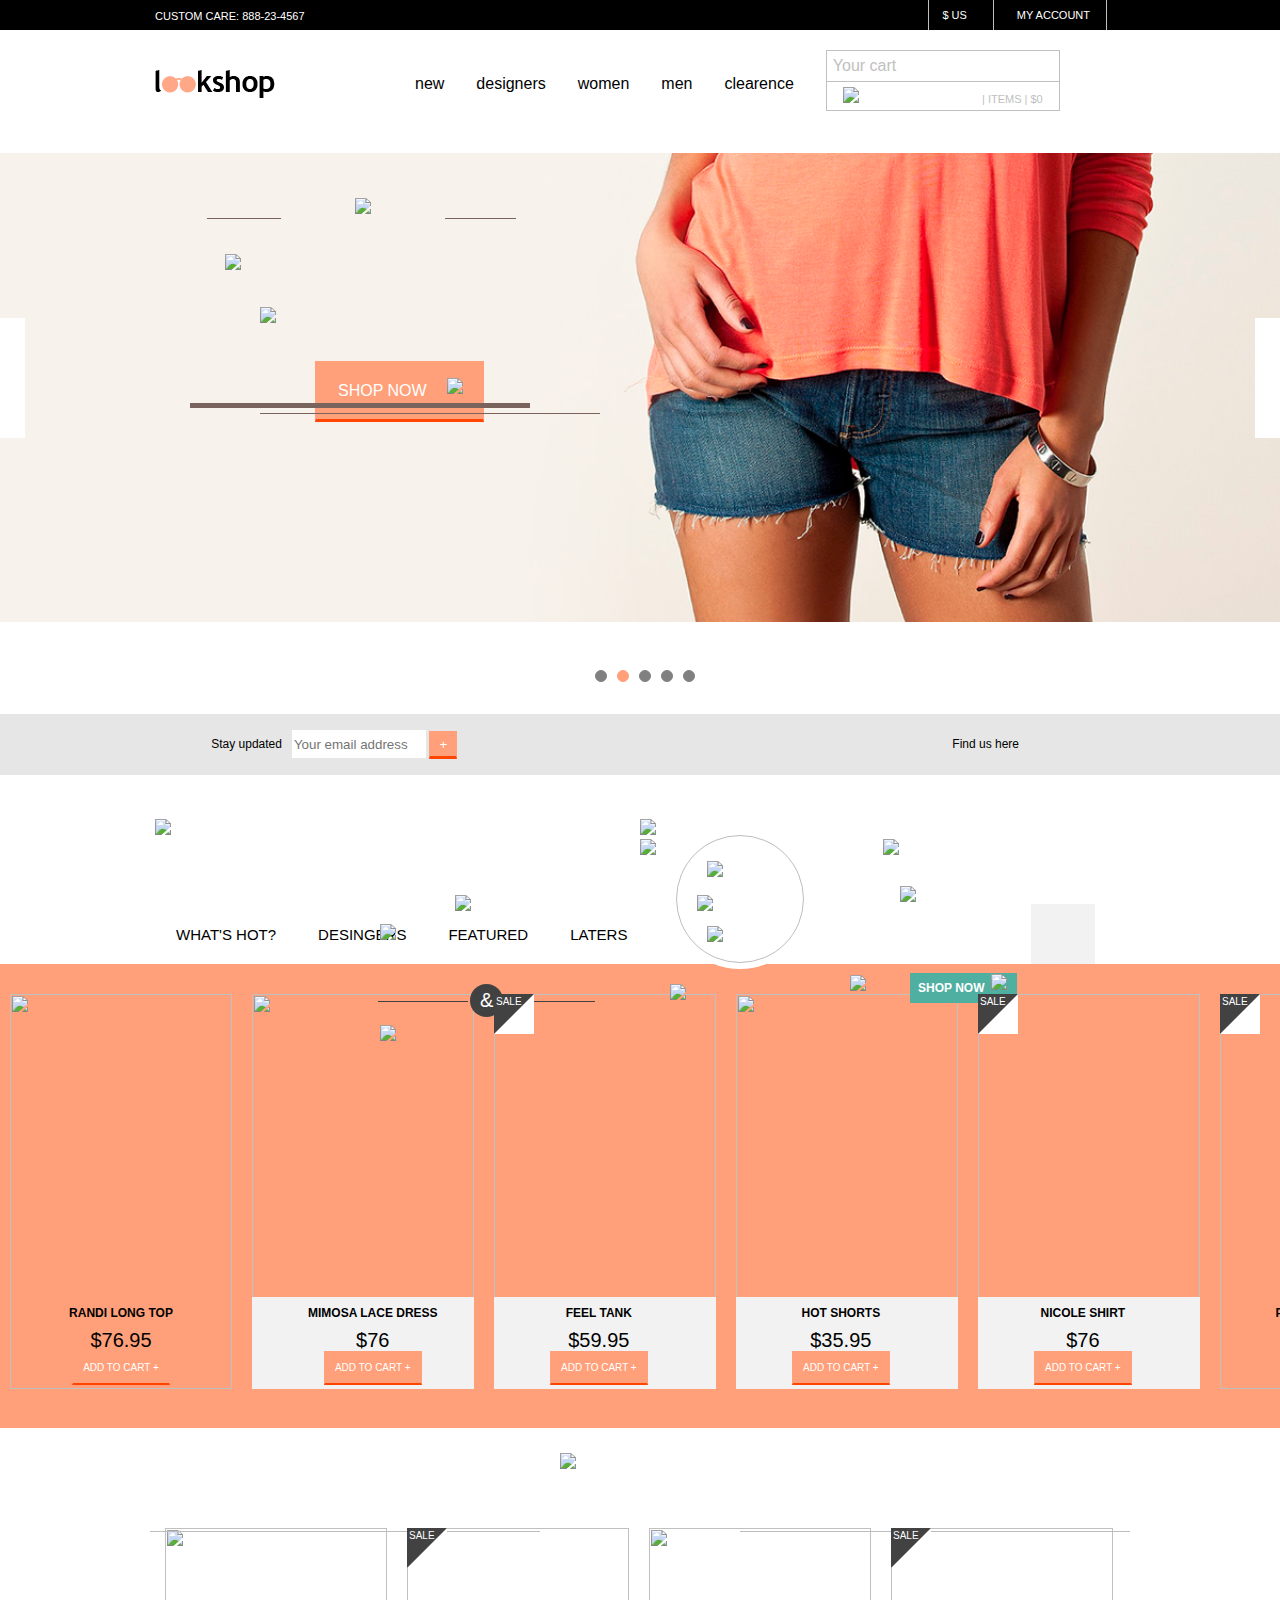
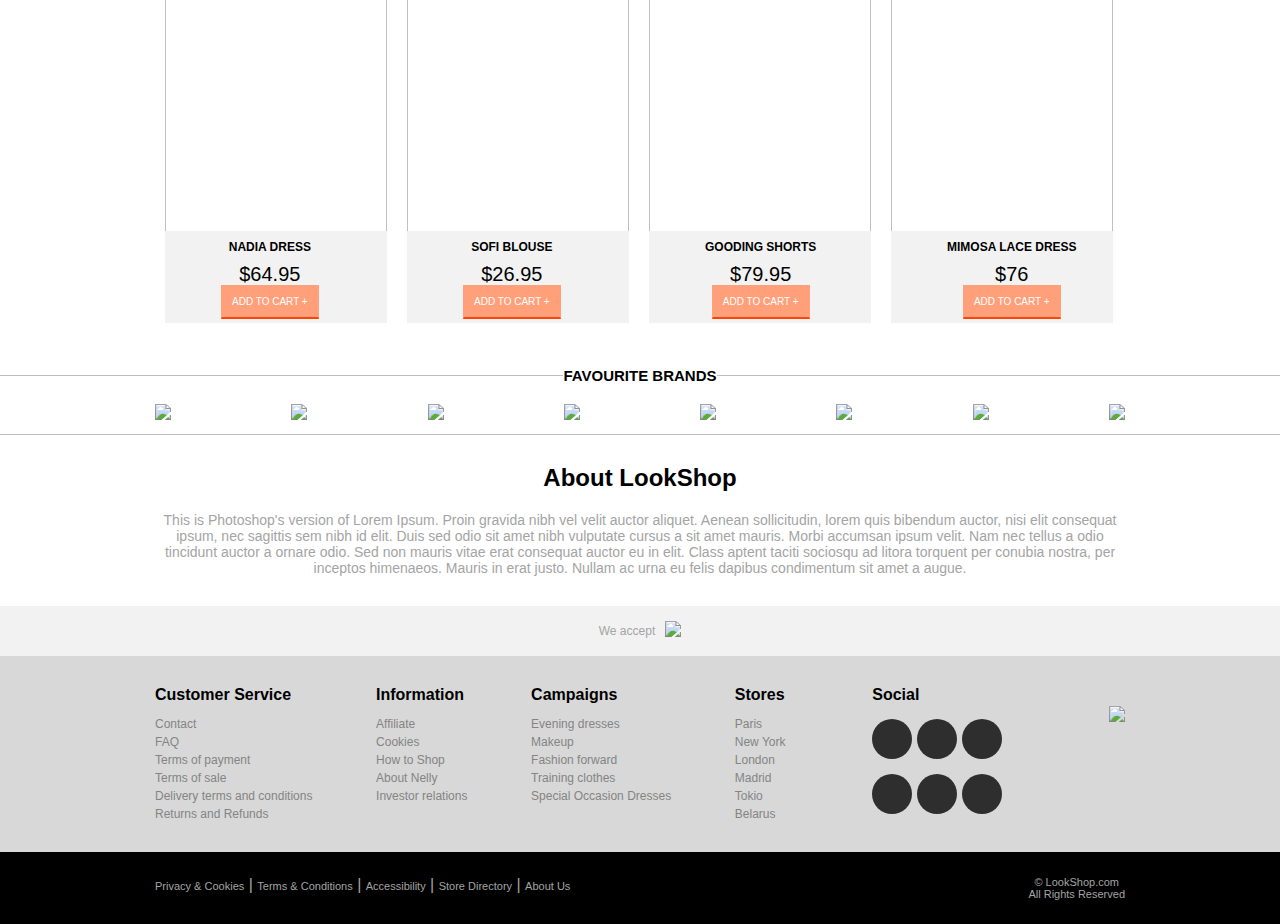
==== LookShop.html @ 980b4416 "my homework" ====
<!DOCTYPE html>
<html lang="en">

<head>
  <meta charset="UTF-8">
  <link rel="stylesheet" type="text/css" href="style/style.css">
  <meta name="viewport" content="width=device-width, initial-scale=1.0">
  <link rel="stylesheet" href="https://use.fontawesome.com/releases/v5.8.1/css/all.css"
    integrity="sha384-50oBUHEmvpQ+1lW4y57PTFmhCaXp0ML5d60M1M7uH2+nqUivzIebhndOJK28anvf" crossorigin="anonymous">
  <title>LookShop</title>
</head>

<body>
  <header>
    <div class="header">
      <div class="container">
        <div class="header-1">
          <div class="contact">
            <p>CUSTOM CARE: 888-23-4567</p>
          </div>
          <div class="menu">
            <a href="#">$ US<i class="fas fa-caret-down"></i></a>
            <a href="#"><i class="fas fa-user-alt"></i>MY ACCOUNT</a>
            <a href="#"><i class="fas fa-search"></i></a>
          </div>
        </div>
      </div>
    </div>

    <div class="container">
      <div class="container_nav">
        <div class="logo"></div>
        <div class="nav">
          <a href="#">new</a><i class="fas fa-caret-down"></i>
        </div>
        <div class="nav">
          <a href="#">designers</a><i class="fas fa-caret-down"></i>
        </div>
        <div class="nav">
          <a href="#">women</a><i class="fas fa-caret-down"></i>
        </div>
        <div class="nav">
          <a href="#">men</a><i class="fas fa-caret-down"></i>
        </div>
        <div class="nav">
          <a href="#">clearence</a><i class="fas fa-caret-down"></i>
        </div>
        <div class="table">
          <table border="1" class="cart">
            <tr>
              <td>
                <div class="cart-1">
                  <a href="#">Your cart</a><i class="fas fa-caret-down tr"></i>
                </div>
              </td>
            </tr>
            <tr>
              <td class="q1"><a href="#"><img class="q2" src="../Shablon LookShop/icon/Vector Smart Object.png"></img> |
                  ITEMS
                  | $0</td></a>
            </tr>
          </table>
        </div>
      </div>
    </div>
  </header>

  <section class="crazy">
    <div class="crazy-1">
      <div class="container">
        <div class="line-1">
          <div class="line"></div>
          <p><img src="../Shablon LookShop/images/Crazy.png"></p>
          <h2><img src="../Shablon LookShop/images/crazy summer.png"></h2>
          <h3><img src="../Shablon LookShop/images/woman collection.png"></h3>
        </div>
        <div class="content">
          <div class="e"><i class="fas fa-angle-right"></i><a href="#"></a></div>
          <div class="e-1"><i class="fas fa-angle-left"></i><a href="#"></a></div>
          <div class="shop-1">
            <a href="#" class="shop">SHOP NOW<img class="w"
                src="../Shablon LookShop/icon/pixel_iconz_r4_c19 copy 8.png"></a>
          </div>
        </div>
      </div>
  </section>
  <div class="container">
    <div class="list">
      <a class="list-1" href="#"></a>
      <a class="list-1 act" href="#"></a>
      <a class="list-1" href="#"></a>
      <a class="list-1" href="#"></a>
      <a class="list-1" href="#"></a>
    </div>
  </div>
  <div class="color">
    <div class="container">
      <div class="updated">
        <p>Stay updated</p>
        <div class="email">
          <input class="email-2" type="email" name="email" placeholder="Your email address">
          <input class="email_1" type="submit" name="submit" value="+">
        </div>
        <p>Find us here</p>
        <a href="#"><i class="fab fa-facebook-f"></i></a>
        <a href="#"><i class="fab fa-twitter"></i></a>
        <a href="#"><i class="fab fa-pinterest"></i></a>
      </div>
    </div>
  </div>

  <div class="container">
    <section class="party">
      <div class="party-1">
        <img src="../Shablon LookShop/images/Layer 6.png">
        <h2><img src="../Shablon LookShop/icon/best.png"></h2>
        <h3><img src="../Shablon LookShop/icon/looks.png"></h3>
        <h1>&</h1>
        <p><img src="../Shablon LookShop/icon/outfits.png"></p>
        <div class="img">
          <h1></h1>
          <h4></h4>
          <p><img src="../Shablon LookShop/icon/Summer.png"></p>
          <h2><img src="../Shablon LookShop/icon/party.png"></h2>
          <h3><img src="../Shablon LookShop/icon/collection.png"></h3>
          <img src="../Shablon LookShop/images/Layer 3.png">
          <div class="img-1">
            <img src="../Shablon LookShop/images/Layer 5.png">
            <h1><img src="../Shablon LookShop/icon/best sellers.png"></h1>
            <h2><img src="../Shablon LookShop/icon/pixel_iconz_r4_c19 copy 8.png"></h2>
            <img src="../Shablon LookShop/images/Layer 7.png">
            <h3><img src="../Shablon LookShop/icon/fall leather.png"></h3>
            <h4><a href="#">SHOP NOW<img class="y" src="../Shablon LookShop/icon/pixel_iconz_r4_c19 copy 8.png"></a>
            </h4>
          </div>
        </div>
      </div>
    </section>
  </div>
  <section class="shops">
    <div class="container">
      <div class="navi">
        <a href="#">WHAT'S HOT?</a>
        <a href="#">DESINGERS</a>
        <a href="#">FEATURED</a>
        <a href="#">LATERS</a>
        <div class="navi-1">
          <a class="z" href="#"><i class="fas fa-angle-left"></i></a>
          <a class="z-1" href="#"><i class="fas fa-angle-right"></i></a>
        </div>
      </div>
  </section>

  <section class="moda">
    <div class="layer">
      <div class="box-shop">
        <h5><i class="fas fa-shopping-cart"></i></h5>
        <a href="#">SHOP IT</a>
      </div>
      <img src="../Shablon LookShop/images/Layer 8.png" width="222px" height="395">
      <div class="lookshop">
        <h4>RANDI LONG TOP</h4>
        <p>$76.95</p>
        <a href="#" class="add">ADD TO CART +</a>
      </div>
    </div>
    <div class="layer">
      <div class="box-shop">
        <h5><i class="fas fa-shopping-cart"></i></h5>
        <a href="#">SHOP IT</a>
      </div>
      <div class="box">
        <div class="lookshop-1">
          <h4>MIMOSA LACE DRESS</h4>
          <p>$76</p>
          <a href="#" class="add">ADD TO CART +</a>
        </div>
      </div>
      <img src="../Shablon LookShop/images/Layer 35.png" width="222px" height="395">
    </div>
    <div class="layer">
      <div class="box-shop">
        <h5><i class="fas fa-shopping-cart"></i></h5>
        <a href="#">SHOP IT</a>
      </div>
      <div class="box-1">
        <p>SALE</p>
      </div>
      <div class="box">
        <div class="lookshop-1">
          <h4>FEEL TANK</h4>
          <p>$59.95</p>
          <a href="#" class="add">ADD TO CART +</a>
        </div>
      </div>
      <img src="../Shablon LookShop/images/Layer 9.png" width="222px" height="395">
    </div>
    <div class="layer">
      <div class="box-shop">
        <h5><i class="fas fa-shopping-cart"></i></h5>
        <a href="#">SHOP IT</a>
      </div>
      <div class="box">
        <div class="lookshop-1">
          <h4>HOT SHORTS</h4>
          <p>$35.95</p>
          <a href="#" class="add">ADD TO CART +</a>
        </div>
      </div>
      <img src="../Shablon LookShop/images/Layer 10.png" width="222px" height="395">
    </div>
    <div class="layer">
      <div class="box-shop">
        <h5><i class="fas fa-shopping-cart"></i></h5>
        <a href="#">SHOP IT</a>
      </div>
      <div class="box-1">
        <p>SALE</p>
      </div>
      <div class="box">
        <div class="lookshop-1">
          <h4>NICOLE SHIRT</h4>
          <p>$76</p>
          <a href="#" class="add">ADD TO CART +</a>
        </div>
      </div>
      <img src="../Shablon LookShop/images/Layer 36.png" width="222px" height="395">
    </div>
    <div class="layer">
      <div class="box-shop">
        <h5><i class="fas fa-shopping-cart"></i></h5>
        <a href="#">SHOP IT</a>
      </div>
      <div class="box-1">
        <p>SALE</p>
      </div>
      <img src="../Shablon LookShop/images/Layer 11.png" width="222px" height="395">
      <div class="lookshop">
        <h4>PETROL SWEATER</h4>
        <p>$21.50</p>
        <a href="#" class="add">ADD TO CART +</a>
      </div>
    </div>
  </section>

  <div class="container">
    <div class="off">
      <p><img src="../Shablon LookShop/icon/off.png"></p>
    </div>
  </div>

  <div class="container">
    <div class="layer-1">
      <div class="layer">
        <div class="box-shop">
          <h5><i class="fas fa-shopping-cart"></i></h5>
          <a href="#">SHOP IT</a>
        </div>
        <div class="box">
          <div class="lookshop-1">
            <h4>NADIA DRESS</h4>
            <p>$64.95</p>
            <a href="#" class="add">ADD TO CART +</a>
          </div>
        </div>
        <img src="../Shablon LookShop/images/Layer 17.png" width="222px" height="395">
      </div>
      <div class="layer">
        <div class="box-shop">
          <h5><i class="fas fa-shopping-cart"></i></h5>
          <a href="#">SHOP IT</a>
        </div>
        <div class="box-1">
          <p>SALE</p>
        </div>
        <div class="box">
          <div class="lookshop-1">
            <h4>SOFI BLOUSE</h4>
            <p>$26.95</p>
            <a href="#" class="add">ADD TO CART +</a>
          </div>
        </div>
        <img src="../Shablon LookShop/images/Layer 18.png" width="222px" height="395">
      </div>
      <div class="layer">
        <div class="box-shop">
          <h5><i class="fas fa-shopping-cart"></i></h5>
          <a href="#">SHOP IT</a>
        </div>
        <div class="box">
          <div class="lookshop-1">
            <h4>GOODING SHORTS</h4>
            <p>$79.95</p>
            <a href="#" class="add">ADD TO CART +</a>
          </div>
        </div>
        <img src="../Shablon LookShop/images/Layer 19.png" width="222px" height="395">
      </div>
      <div class="layer">
        <div class="box-shop">
          <h5><i class="fas fa-shopping-cart"></i></h5>
          <a href="#">SHOP IT</a>
        </div>
        <div class="box-1">
          <p>SALE</p>
        </div>
        <div class="box">
          <div class="lookshop-1">
            <h4>MIMOSA LACE DRESS</h4>
            <p>$76</p>
            <a href="#" class="add">ADD TO CART +</a>
          </div>
        </div>
        <img src="../Shablon LookShop/images/Layer 20.png" width="222px" height="395">
      </div>
    </div>
  </div>

  <section class="res">
    <div class="cc">
      <h1>FAVOURITE BRANDS</h1>
    </div>
  </section>

  <div class="container">
    <div class="mark">
      <a href="#">
        <img src="../Shablon LookShop/images/Layer 21.png">
      </a>
      <a href="#">
        <img src="../Shablon LookShop/images/Layer 22.png">
      </a>
      <a href="#">
        <img src="../Shablon LookShop/images/Layer 23.png">
      </a>
      <a href="#">
        <img src="../Shablon LookShop/images/Layer 24.png">
      </a>
      <a href="#">
        <img src="../Shablon LookShop/images/Layer 25.png">
      </a>
      <a href="#">
        <img src="../Shablon LookShop/images/Layer 26.png">
      </a>
      <a href="#">
        <img src="../Shablon LookShop/images/Layer 27.png">
      </a>
      <a href="#">
        <img src="../Shablon LookShop/images/Layer 28.png">
      </a>
    </div>
  </div>
  <div class="lineee"></div>

  <div class="container">
    <div class="tekst">
      <h1>About LookShop</h1>
      <p>This is Photoshop's version of Lorem Ipsum. Proin gravida nibh vel velit auctor aliquet. Aenean sollicitudin,
        lorem quis bibendum auctor, nisi elit consequat ipsum, nec sagittis sem nibh id elit. Duis sed odio sit amet
        nibh
        vulputate cursus a sit amet mauris. Morbi accumsan ipsum velit. Nam nec tellus a odio tincidunt auctor a ornare
        odio. Sed non mauris vitae erat consequat auctor eu in elit. Class aptent taciti sociosqu ad litora torquent per
        conubia nostra, per inceptos himenaeos. Mauris in erat justo. Nullam ac urna eu felis dapibus condimentum sit
        amet a
        augue.</p>
    </div>
  </div>

  <section class="carta">
    <p>We accept</p>
    <div class="carta-1">
      <img src="../Shablon LookShop/images/Layer 29.png">
    </div>
  </section>

  <footer>
    <div class="container">
      <div class="city">
        <div class="city-1">
          <div class="city-2">
            <h4>Customer Service</h4>
            <ul>
              <li><a href="#">Contact</a></li>
              <li><a href="#">FAQ</a></li>
              <li><a href="#">Terms of payment</a></li>
              <li><a href="#">Terms of sale</a></li>
              <li><a href="#">Delivery terms and conditions</a></li>
              <li><a href="#">Returns and Refunds</a></li>
            </ul>
          </div>
          <div class="city-2">
            <h4>Information</h4>
            <ul>
              <li><a href="#">Affiliate</a></li>
              <li><a href="#">Cookies</a></li>
              <li><a href="#">How to Shop</a></li>
              <li><a href="#">About Nelly</a></li>
              <li><a href="#">Investor relations</a></li>
            </ul>
          </div>
          <div class="city-2">
            <h4>Campaigns</h4>
            <ul>
              <li><a href="#">Evening dresses</a></li>
              <li><a href="#">Makeup</a></li>
              <li><a href="#">Fashion forward</a></li>
              <li><a href="#">Training clothes</a></li>
              <li><a href="#">Special Occasion Dresses</a></li>
            </ul>
          </div>
          <div class="city-2">
            <h4>Stores</h4>
            <ul>
              <li><a href="#">Paris</a></li>
              <li><a href="#">New York</a></li>
              <li><a href="#">London</a></li>
              <li><a href="#">Madrid</a></li>
              <li><a href="#">Tokio</a></li>
              <li><a href="#">Belarus</a></li>
            </ul>
          </div>
        </div>
        <div class="social-1">
          <h4>Social</h4>
          <div class="social-2">
            <div class="social-3">
              <a href="#"><i class="fab fa-twitter"></i></a>
              <a href="#"><i class="fab fa-pinterest"></i></a>
              <a href="#"><i class="fab fa-facebook-f"></i></a>
            </div>
            <div class="social-3">
              <a href="#"><i class="fab fa-google-plus-g"></i></a>
              <a href="#"><i class="fab fa-tumblr"></i></a>
              <a href="#"><i class="fab fa-vimeo-v"></i></a>
            </div>
          </div>
        </div>
        <div class="imgs"><img src="../Shablon LookShop/images/secured.png"></div>
      </div>
    </div>

    <div class="footer-1">
      <div class="container">
        <div class="city">
          <div class="footer-2">
            <p><a href="#">Privacy & Cookies</a> | <a href="#">Terms & Conditions</a> | <a href="#">Accessibility</a> |
              <a href="#">Store Directory</a> | <a href="#">About Us</a></p>
          </div>
          <div class="footer-3">
            <p>© LookShop.com</p>
            <p>All Rights Reserved</p>
          </div>
        </div>
      </div>
    </div>
  </footer>
</body>

</html>
---- style/style.css ----
body{
    margin: 0 auto;
    font-family: Arial, Helvetica, sans-serif;
    background: #fff;
}
h1,h2,h3,h4,h5,h6,p{
    margin: 0;
}

/*header*/
.header{
    color: #fff;
    background: black;
}
.contact{
    font-size: 11px;
    margin-top: 10px;
}
.header-1{
    display: flex;
    justify-content: space-between;
}
.menu{
    display: flex;
    line-height: 30px;
    transition: ease .3s;
}
.menu a:hover{
    color: black;
    background: #C0C0C0;
}
.nav{
    cursor: pointer;
}
.menu a{
    color: #fff;
    font-size: 11px;
    padding: 0px 15px;
    position: relative;
    text-decoration: none;
}
.menu a::before{
    content: "";
    position: absolute;
    left: 1px;
    width: 1px;
    height: 30px;
    background:  #C0C0C0;
    color: black;
}
.menu a:first-child i{
    padding-left: 10px;
}
.menu a:nth-child(2) i{
    padding-right: 10px;
}
.menu a:last-child{
    padding: 0px 0px 0px 20px;
    font-size: 14px;
}

/*logo*/
.container{
    width: 970px;
    margin: 0 auto;
}
.logo{
    background: url(../icon/logo.png) center no-repeat;
    height: 30px;
    width: 120px;
    margin: 39px 140px 39px 0;
}
.container_nav{
    display: flex;
}
.nav{
    margin-right: 22px;
    font-size: 16px;
    display: flex;
    align-items: center;
    transition: color 0.2s linear;
}
.nav>a{
    text-decoration: none;
    color: black;
}
.nav:hover{
    color: #FFA07A;
}
.nav>a:hover{
    color: #FFA07A;
}
.fa-caret-down{
    padding: 0 0 0 10px;
}
.cart{
    border-collapse: collapse;
    border:#C0C0C0;
    color: #C0C0C0;
}
.cart-1>a{
    text-decoration: none;
    color: #C0C0C0;
}
.tr{
    padding-left: 140px;
}
.cart-1{
    color: #C0C0C0;
    width: 220px;
    padding: 5px;
    cursor: pointer;
    transition: color 0.2s linear;
    border: none;
}
.cart-1:hover{
    background: #F2F2F2;
}
.table{
    padding: 20px 0;
    border: #C0C0C0;
}
.q1{
    font-size: 11px;
    padding: 5px;
    text-align: center;
    transition: color 0.2s linear;
}
.q1:hover{
    background: #F2F2F2;
}
.q1>a{
    text-decoration: none;
    color: #C0C0C0;
}
.q2{
    padding: 0 120px 0 0;
}


/*crazy*/
.crazy{
    width: 100%;
}
.crazy-1{
    background: url(../images/Layer\ 33.png) center no-repeat;
    height: 100vh;
    max-height: 500px;
    position: relative;
    background-size: 100%;
}
.e-1{
    position: absolute;
    left: 0;
    bottom: 40%;
    font-size: 25px;
    padding: 60px 15px 60px 10px;
    background: #ffffff;
    cursor: pointer;
    color: #BDBDBD;
    transition: color 0.2s linear;
}
.e-1:hover{
    background: #A4A4A4;
}
.e{
    position: absolute;
    right: 0;
    bottom: 40%;
    font-size: 25px;
    padding: 60px 15px 60px 10px;
    background: #ffffff;
    cursor: pointer;
    color: #BDBDBD;
    transition: color 0.2s linear;
}
.e:hover{
    background: #A4A4A4;
}
.line-1>p{
    position: absolute;
    padding: 60px 0 0 200px;
}
.line-1>p::before{
    content: "";
    position: absolute;
    background: #78645d;
    top: 80px;
    right: 90px;
    width: 74px;
    height: 1px
}
.line-1>p::after{
    content: "";
    position: absolute;
    background: #78645d;
    top: 80px;
    left: 290px;
    width: 71px;
    height: 1px;
}
.line-1>h3{
   padding: 30px 0 0 105px;
}
.line-1>h2{
    padding: 110px 0 0 70px;
}
.line-1>h2::after{
    content: "";
    position: absolute;
    background: #78645d;
    top: 265px;
    right: 750px;
    width: 340px;
    height: 5px;
}
.line-1>h2::before{
    content: "";
    position: absolute;
    background: #78645d;
    top: 275px;
    left: 260px;
    width: 340px;
    height: 1px;
}
.shop{
    padding: 20px 0 20px 22px;
    font-size: 16px;
    border: 1px solid #FFA07A;
    border-bottom: 3px solid #FF4500;
    background: #FFA07A;
    color: #fff;
    text-decoration: none;
    margin: 0;
    transition: color 0.2s linear;
    cursor: pointer;
}
.shop:hover{
    background: #FF4500;
}
.shop-1{
    padding: 30px 0 0 160px;
}
.w{
    padding: 20px 20px 2px 20px;
}

/*list*/
.list{
    width: 100%;
    padding: 32px 0;
    display: flex;
    justify-content: center;
    
}
.list>a{
    border: 1px solid gray;
    background: gray;
    border-radius: 200px;
    width: 10px;
    height: 10px;
    margin-left: 10px;
}
.act{
    background: #FFA07A!important;
    border: 1px solid #FFA07A!important;
}
.list-1{
    transition: color 0.2s linear;
    cursor: pointer;
}
.list>a:hover{
    background: #FFA07A;
    border: 1px solid #FFA07A;
}

/*updated*/
.color{
    background: #E6E6E6;
    width: 100%;
}
.updated{
    background: #E6E6E6;
    font-size: 12px;
    display: flex;
    justify-content: flex-end;
}
.updated>p{
    font-size: 12px;
    padding: 23px 10px 23px 0;
}
.updated>a{
    border: 1px solid black;
    background: #E6E6E6;
    border: none;
    color: gray;
    font-size: 22px;
    padding: 16px;
    transition: color 0.2s linear;
    cursor: pointer;
}
.updated>a:hover{
    background: #F2F2F2;
}
.email_1{
    background: #FFA07A;
    border: 1px solid #FFA07A;
    color: #fff;
    width: 28px;
    height: 28px;
    border-bottom: 3px solid #FF4500;
    cursor: pointer;
    transition: color 0.2s linear;
}
.email_1:hover{
    background: #FF4500;
}
.email-2{
    width: 130px;
    height: 26px;
    border: none;
}
.email{
    padding: 16px 495px 16px 0;
}

/*party*/
.party{
    margin-top: 44px;
}
.party-1{
    display: grid;
    grid-template-columns: 1fr 1fr;
    grid-gap: 0;
}
.img-1:last-child{
    grid-template-columns: 1fr 1fr;
    display: grid;
}
.party-1>h2{
    padding: 70px 0 0 300px;
    position: absolute;
}
.party-1>p{
    position: absolute;
    padding: 105px 0 0 225px;
}
.party-1>h3{
    position: absolute;
    padding: 205px 0 0 225px;
}
.party-1>h1{
    font-size: 20px;
    font-weight: 300;
    padding: 5px 10px;
    color: #ffffff;
    background: #414141;
    border-radius: 50%;
    position: absolute;
    margin-top: 165px;
    margin-left: 315px;
}
.party-1>h1::after{
    content: "";
    position: absolute;
    background: #414141;
    top: 17px;
    left: 35px;
    width: 90px;
    height: 1px;
}
.party-1>h1::before{
    content: "";
    position: absolute;
    background: #414141;
    top: 17px;
    right: 35px;
    width: 90px;
    height: 1px;
}
.img>h1{
    padding: 70px 70px;
    background: #fff;
    border-radius: 50%;
    position: absolute;
    margin-top: 10px;
    margin-left: 30px;
}
.img>h4{
    padding: 63px;
    border-radius: 50%;
    border: 1px solid #BDBDBD;
    position: absolute;
    margin-top: 16px;
    margin-left: 36px;
}
.img>p{
    position: absolute;
    padding: 42px 0 0 67px;
}
.img>h2{
    position: absolute;
    padding: 70px 0 0 57px;
}
.img>h3{
    position: absolute;
    padding: 106px 0 0 67px;
}
.img-1>h1{
    font-size: 34px;
    position: absolute;
    padding: 130px 0 0 30px;
}
.img-1>h2{
    position: absolute;
    padding: 130px 0 0 210px;
}
.img-1>h3{
    position: absolute;
    padding: 46px 0 0 260px;
}
.img-1>h4>a{
    font-size: 12px;
    border: 1px solid black;
    padding: 7px;
    color: #fff;
    background: #4fafa0;
    border-color: #4fafa0;
    text-decoration: none;
    transition: color 0.2s linear;
}
.y{
    padding: 20px 2px 2px 7px;
}
.img-1>h4{
    position: absolute;
    padding: 115px 0 0 270px;
}
.img-1>h4>a:hover{
    background: #FF4500;
    border-color: #FF4500;
}

/*shops*/
.shops{
    margin-top: 50px;
}
.navi{
    font-size: 15px;
    display: flex;
    align-items: center;
}
.navi>a{
    text-decoration: none;
    color: black;
    border: 1px solid #fff;
    background: #fff;
    padding: 20px;
    transition: color 0.2s linear;
}
.navi>a:hover{
    background: #FFA07A;
    border-color: #FFA07A;
    color: #fff;
}
.navi>fa-angle-left:last-child{
    padding: 15px 18px 15px 15px;
}
.z{
    font-size: 25px;
    padding: 16px;
    background: #F2F2F2;
    cursor: pointer;
    margin-left: 383px;
    color: #BDBDBD;
    transition: color 0.2s linear;
}
.z:hover{
    background: #FFA07A;
    border-color: #FFA07A;
    color: #fff;
}
.z-1{
    font-size: 25px;
    padding: 16px;
    background: #F2F2F2;
    cursor: pointer;
    color: #BDBDBD;
    text-align: center;
    transition: color 0.2s linear;
}
.z-1:hover{
    background: #FFA07A;
    border-color: #FFA07A;
    color: #fff;
}

/*moda*/
.moda{
    background: #FFA07A;
    width: 100%;
    display: flex;
    justify-content: space-around;
    overflow: hidden;
}
.layer{
    padding: 30px 10px;
    transition: 0.2s linear;
}
.layer:hover{
    transform: scale(1.1);
    cursor: pointer;
}
.box{
    border: 1px solid #F2F2F2;
    background: #F2F2F2;
    position: absolute;
    width: 220px;
    height: 90px;
    margin-top: 303px;
}
.add{
    border: 1px solid #FFA07A;
    background: #FFA07A;
    position: relative;
    color: #fff;
    text-decoration: none;
    padding: 10px;
    font-size: 10px;
    transition: color 0.2s linear;
    border-bottom: #FF4500 2px solid;
}
.lookshop{
    text-align: center;
    padding: 20px;
    margin-top: -110px;
    line-height: 1.7;
    font-size: 12px;
}
  .lookshop-1{
    text-align: center;
    padding: 20px;
    position: absolute;
    margin-top: -15px;
    margin-left: 35px;
    line-height: 1.7;
    font-size: 12px;
  }
  .lookshop>p{
      font-size: 20px;
  }
  .lookshop-1>P{
      font-size: 20px;
  }
  .box-1{
      background: #424242;
      position: absolute;
      width: 40px;
      height: 40px;
  }
  .box-1::after{
      content: "";
      position: absolute;
      border: 20px solid transparent;
      border-right: 20px solid #fff;
      border-bottom: 20px solid #fff;
  }
  .box-1>p{
      font-size: 10px;
      position: absolute;
      color: #fff;
      padding: 2px;
  }
  .add:hover{
      background: #FF4500;
      border-color: #FF4500;
  }
  .box-shop{
    background: #424242;
    border-radius: 50%;
    width: 125px;
    height: 125px;
    position: absolute;
    margin-top: 100px;
    margin-left: 40px;
    opacity: 0;
    transition: 0.2s linear;
  }
  .box-shop>a{
      padding: 20px;
      color: #fff;
      margin-left: 20px;
      text-decoration: none;
      font-size: 12px;
  }
.box-shop>h5{
    color: #fff;
    margin-top: 50px;
    margin-left: 55px;
}
.layer:hover .box-shop{
    opacity: 1;
    transform: scale(1.1);
}

/*off*/
.off{
    margin: 25px 405px;
    position: relative;
}
.off>p::before{
    content: "";
    position: absolute;
    background: #BDBDBD;
    height: 1px;
    width: 390px;
    top: 78px;
    right: 180px;
}
.off>p::after{
    content: "";
    position: absolute;
    background: #BDBDBD;
    height: 1px;
    width: 390px;
    top: 78px;
    left: 180px;
}

/*moda-2*/
.layer-1{
    display: flex;
    margin-top: 0px;
    margin-bottom: 0px;
}

/*res*/
.cc>h1{
    font-size: 15px;
    text-align: center;
    margin: 10px 0;
}
.cc>h1::before{
    content: "";
    position: absolute;
    background: #BDBDBD;
    height: 1px;
    width: 44%;
    margin-top: 8px;
    left: 0;
}
.cc>h1::after{
    content: "";
    position: absolute;
    background: #BDBDBD;
    height: 1px;
    width: 44%;
    margin-top: 8px;
    right: 0;
}

/*mark*/
.mark{
    align-items: center;
    display: flex;
    justify-content: space-between;
    padding: 10px 0;
}
.lineee{
    content: "";
    position: absolute;
    background: #BDBDBD;
    height: 1px;
    width: 100%;
}

/*tekst*/
.tekst{
    margin: 30px 0;
}
.tekst>h1{
    font-size: 24px;
    text-align: center;
}
.tekst>p{
    font-size: 14px;
    text-align: center;
    color: #A4A4A4;
    padding: 20px 0 0 0;
}

/*carta*/
.carta{
    background: #F2F2F2;
    display: flex;
    justify-content: center;
    padding: 15px 0;
    align-items: center;
}
.carta>p{
    font-size: 12px;
    color: #A4A4A4;
    padding-right: 10px;
}

/*footer*/
footer{
    background: #D8D8D8;
}
.city-1{
    display: flex;
    padding: 30px 0;
    justify-content: space-between;
    width: 65%;
}
.city{
    display: flex;
    justify-content: space-between;
}
.city-2>ul>li>a{
    text-decoration: none;
    font-size: 12px;
    color: #848484;
}
ul{
    padding: 0;
    margin: 0;
    margin-top: 10px;
}
li{
    list-style-type: none;
    padding: 0;
    margin: 0;
}
.city-2>h4{
    font-size: 16px;
}
.social>h4{
    font-size: 16px;
}
.imgs{
    margin-left: 60px;
    margin-top: 50px;
}
.social-1{
    padding: 30px 0;
    justify-content: space-between;
    margin-left: 40px;
}
.social-3{
    margin-top: 15px;
    display: flex;
    justify-content: space-between;
}
.social-3 a + a{
    margin-left: 5px;
}
.social-3>a{
    color: #fff;
    background: #2E2E2E;
    border-radius: 50%;
    width: 40px;
    height: 40px;
    display: flex;
    align-items: center;
    justify-content: center;
    text-decoration: none;
}

/*footer-1*/
.footer-1{
    background: black;
}
.footer-2{
    padding: 24px 0;
}
.footer-2>p{
    color: #A4A4A4;
}
.footer-2>p>a{
    text-decoration: none;
    font-size: 11px;
    color: #A4A4A4;
}
.footer-3{
    color: #A4A4A4;
    font-size: 11px;
    padding: 24px 0;
    text-align: center;
}
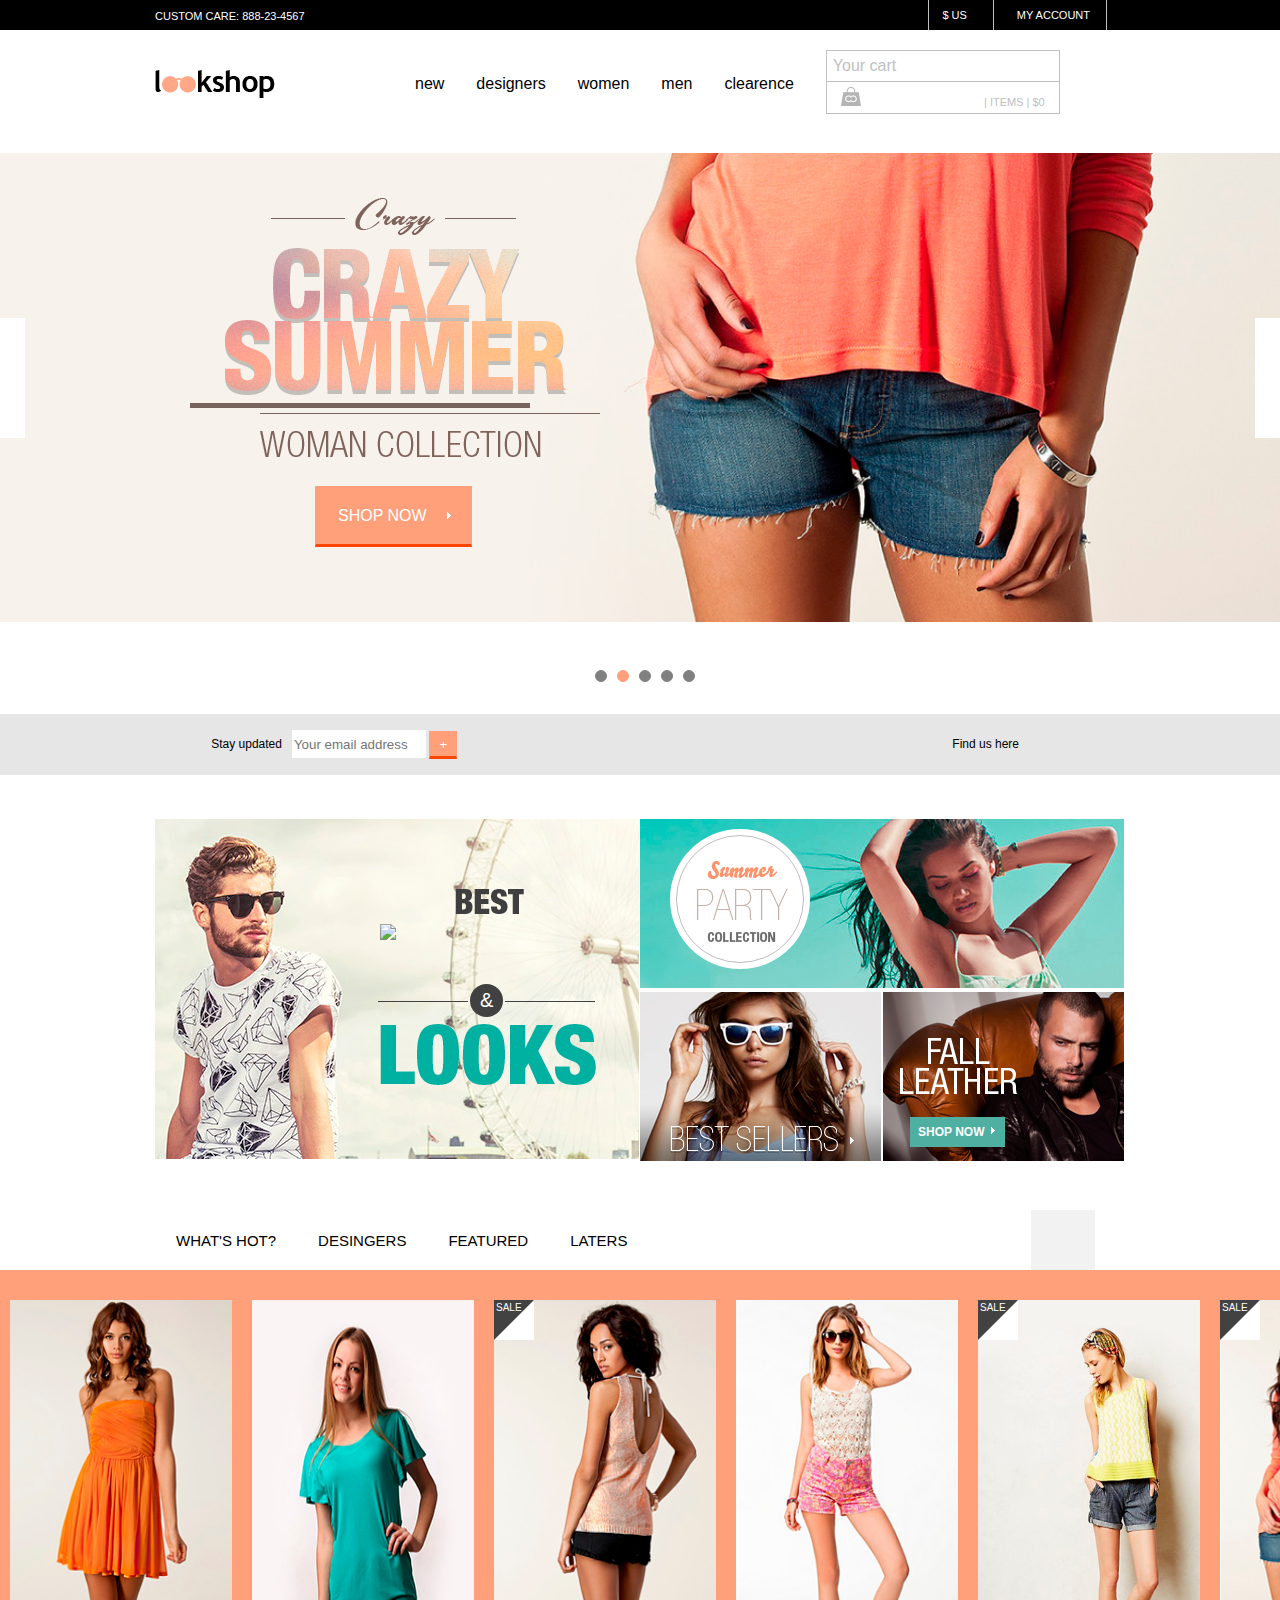
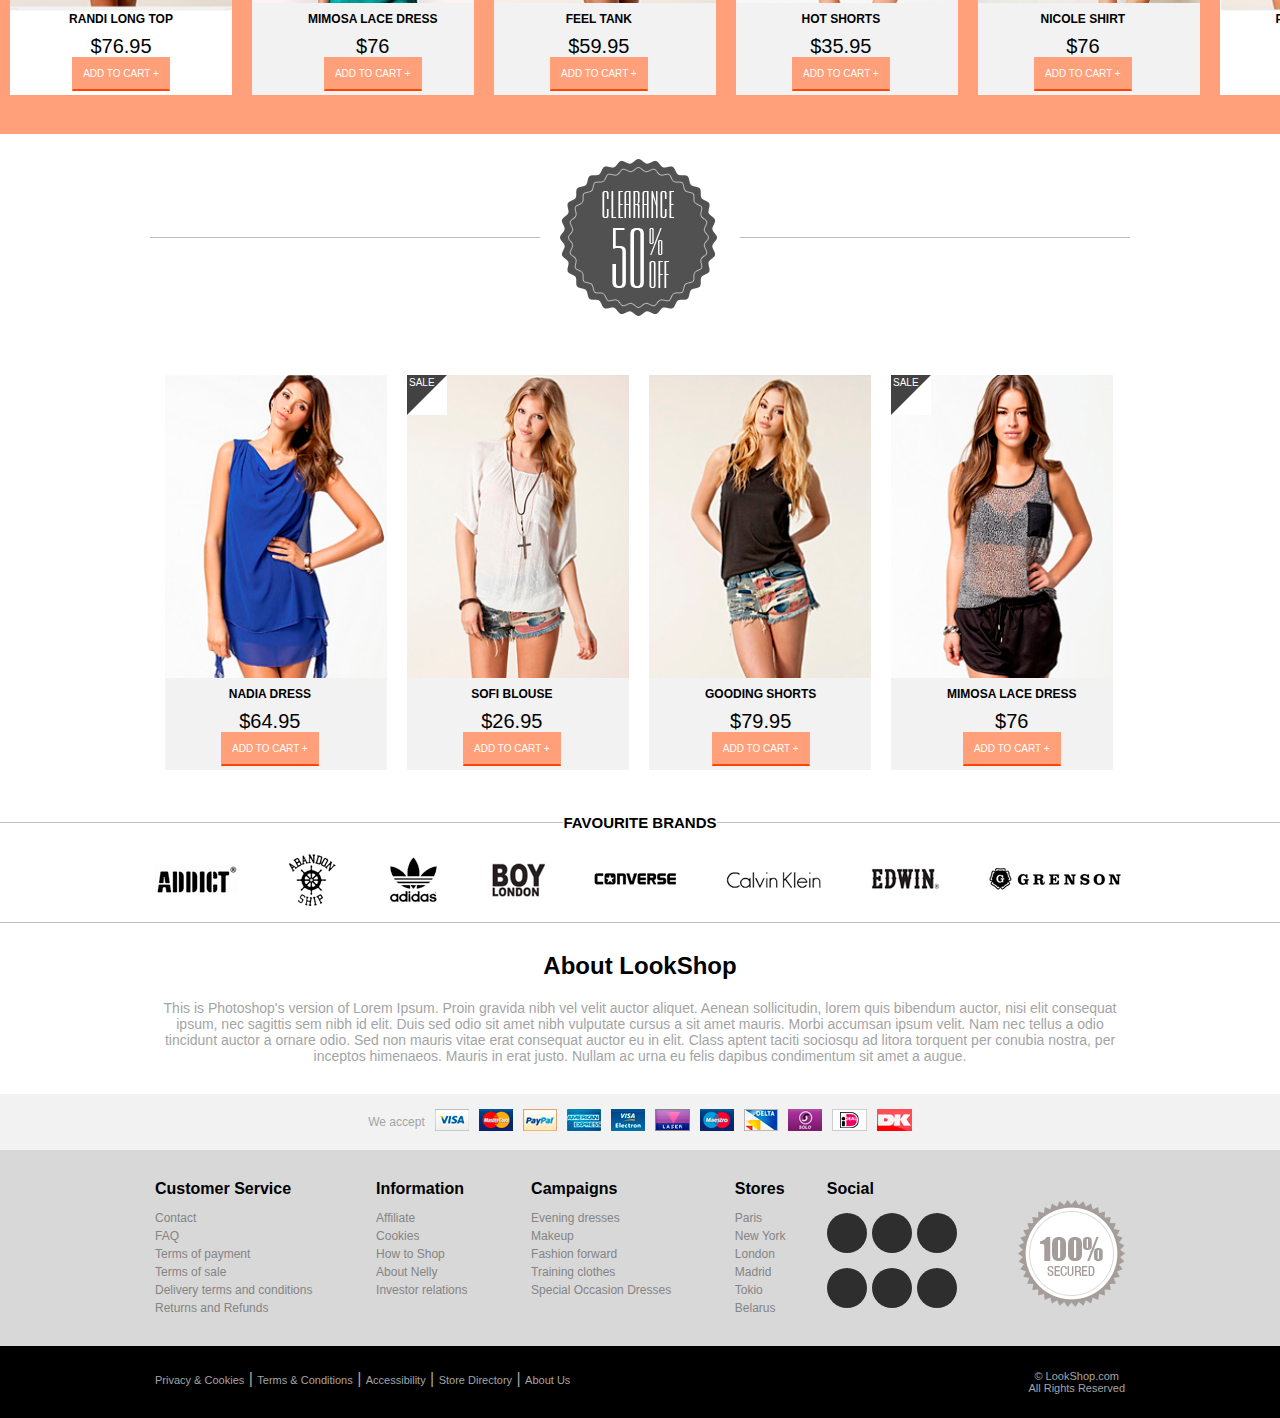
==== commit 98a21d2a: "chenge img" ====
--- a/LookShop.html
+++ b/LookShop.html
@@ -55,7 +55,7 @@
               </td>
             </tr>
             <tr>
-              <td class="q1"><a href="#"><img class="q2" src="../Shablon LookShop/icon/Vector Smart Object.png"></img> |
+              <td class="q1"><a href="#"><img class="q2" src="icon/Vector Smart Object.png"></img> |
                   ITEMS
                   | $0</td></a>
             </tr>
@@ -70,16 +70,16 @@
       <div class="container">
         <div class="line-1">
           <div class="line"></div>
-          <p><img src="../Shablon LookShop/images/Crazy.png"></p>
-          <h2><img src="../Shablon LookShop/images/crazy summer.png"></h2>
-          <h3><img src="../Shablon LookShop/images/woman collection.png"></h3>
+          <p><img src="images/Crazy.png"></p>
+          <h2><img src="images/crazy summer.png"></h2>
+          <h3><img src="images/woman collection.png"></h3>
         </div>
         <div class="content">
           <div class="e"><i class="fas fa-angle-right"></i><a href="#"></a></div>
           <div class="e-1"><i class="fas fa-angle-left"></i><a href="#"></a></div>
           <div class="shop-1">
             <a href="#" class="shop">SHOP NOW<img class="w"
-                src="../Shablon LookShop/icon/pixel_iconz_r4_c19 copy 8.png"></a>
+                src="icon/pixel_iconz_r4_c19 copy 8.png"></a>
           </div>
         </div>
       </div>
@@ -112,25 +112,25 @@
   <div class="container">
     <section class="party">
       <div class="party-1">
-        <img src="../Shablon LookShop/images/Layer 6.png">
-        <h2><img src="../Shablon LookShop/icon/best.png"></h2>
-        <h3><img src="../Shablon LookShop/icon/looks.png"></h3>
+        <img src="images/Layer 6.png">
+        <h2><img src="icon/best.png"></h2>
+        <h3><img src="icon/looks.png"></h3>
         <h1>&</h1>
         <p><img src="../Shablon LookShop/icon/outfits.png"></p>
         <div class="img">
           <h1></h1>
           <h4></h4>
-          <p><img src="../Shablon LookShop/icon/Summer.png"></p>
-          <h2><img src="../Shablon LookShop/icon/party.png"></h2>
-          <h3><img src="../Shablon LookShop/icon/collection.png"></h3>
-          <img src="../Shablon LookShop/images/Layer 3.png">
+          <p><img src="icon/Summer.png"></p>
+          <h2><img src="icon/party.png"></h2>
+          <h3><img src="icon/collection.png"></h3>
+          <img src="images/Layer 3.png">
           <div class="img-1">
-            <img src="../Shablon LookShop/images/Layer 5.png">
-            <h1><img src="../Shablon LookShop/icon/best sellers.png"></h1>
-            <h2><img src="../Shablon LookShop/icon/pixel_iconz_r4_c19 copy 8.png"></h2>
-            <img src="../Shablon LookShop/images/Layer 7.png">
-            <h3><img src="../Shablon LookShop/icon/fall leather.png"></h3>
-            <h4><a href="#">SHOP NOW<img class="y" src="../Shablon LookShop/icon/pixel_iconz_r4_c19 copy 8.png"></a>
+            <img src="images/Layer 5.png">
+            <h1><img src="icon/best sellers.png"></h1>
+            <h2><img src="icon/pixel_iconz_r4_c19 copy 8.png"></h2>
+            <img src="images/Layer 7.png">
+            <h3><img src="icon/fall leather.png"></h3>
+            <h4><a href="#">SHOP NOW<img class="y" src="icon/pixel_iconz_r4_c19 copy 8.png"></a>
             </h4>
           </div>
         </div>
@@ -157,7 +157,7 @@
         <h5><i class="fas fa-shopping-cart"></i></h5>
         <a href="#">SHOP IT</a>
       </div>
-      <img src="../Shablon LookShop/images/Layer 8.png" width="222px" height="395">
+      <img src="images/Layer 8.png" width="222px" height="395">
       <div class="lookshop">
         <h4>RANDI LONG TOP</h4>
         <p>$76.95</p>
@@ -176,7 +176,7 @@
           <a href="#" class="add">ADD TO CART +</a>
         </div>
       </div>
-      <img src="../Shablon LookShop/images/Layer 35.png" width="222px" height="395">
+      <img src="images/Layer 35.png" width="222px" height="395">
     </div>
     <div class="layer">
       <div class="box-shop">
@@ -193,7 +193,7 @@
           <a href="#" class="add">ADD TO CART +</a>
         </div>
       </div>
-      <img src="../Shablon LookShop/images/Layer 9.png" width="222px" height="395">
+      <img src="images/Layer 9.png" width="222px" height="395">
     </div>
     <div class="layer">
       <div class="box-shop">
@@ -207,7 +207,7 @@
           <a href="#" class="add">ADD TO CART +</a>
         </div>
       </div>
-      <img src="../Shablon LookShop/images/Layer 10.png" width="222px" height="395">
+      <img src="images/Layer 10.png" width="222px" height="395">
     </div>
     <div class="layer">
       <div class="box-shop">
@@ -224,7 +224,7 @@
           <a href="#" class="add">ADD TO CART +</a>
         </div>
       </div>
-      <img src="../Shablon LookShop/images/Layer 36.png" width="222px" height="395">
+      <img src="images/Layer 36.png" width="222px" height="395">
     </div>
     <div class="layer">
       <div class="box-shop">
@@ -234,7 +234,7 @@
       <div class="box-1">
         <p>SALE</p>
       </div>
-      <img src="../Shablon LookShop/images/Layer 11.png" width="222px" height="395">
+      <img src="images/Layer 11.png" width="222px" height="395">
       <div class="lookshop">
         <h4>PETROL SWEATER</h4>
         <p>$21.50</p>
@@ -245,7 +245,7 @@
 
   <div class="container">
     <div class="off">
-      <p><img src="../Shablon LookShop/icon/off.png"></p>
+      <p><img src="icon/off.png"></p>
     </div>
   </div>
 
@@ -263,7 +263,7 @@
             <a href="#" class="add">ADD TO CART +</a>
           </div>
         </div>
-        <img src="../Shablon LookShop/images/Layer 17.png" width="222px" height="395">
+        <img src="images/Layer 17.png" width="222px" height="395">
       </div>
       <div class="layer">
         <div class="box-shop">
@@ -280,7 +280,7 @@
             <a href="#" class="add">ADD TO CART +</a>
           </div>
         </div>
-        <img src="../Shablon LookShop/images/Layer 18.png" width="222px" height="395">
+        <img src="images/Layer 18.png" width="222px" height="395">
       </div>
       <div class="layer">
         <div class="box-shop">
@@ -294,7 +294,7 @@
             <a href="#" class="add">ADD TO CART +</a>
           </div>
         </div>
-        <img src="../Shablon LookShop/images/Layer 19.png" width="222px" height="395">
+        <img src="images/Layer 19.png" width="222px" height="395">
       </div>
       <div class="layer">
         <div class="box-shop">
@@ -311,7 +311,7 @@
             <a href="#" class="add">ADD TO CART +</a>
           </div>
         </div>
-        <img src="../Shablon LookShop/images/Layer 20.png" width="222px" height="395">
+        <img src="images/Layer 20.png" width="222px" height="395">
       </div>
     </div>
   </div>
@@ -325,28 +325,28 @@
   <div class="container">
     <div class="mark">
       <a href="#">
-        <img src="../Shablon LookShop/images/Layer 21.png">
-      </a>
-      <a href="#">
-        <img src="../Shablon LookShop/images/Layer 22.png">
-      </a>
-      <a href="#">
-        <img src="../Shablon LookShop/images/Layer 23.png">
-      </a>
-      <a href="#">
-        <img src="../Shablon LookShop/images/Layer 24.png">
-      </a>
-      <a href="#">
-        <img src="../Shablon LookShop/images/Layer 25.png">
-      </a>
-      <a href="#">
-        <img src="../Shablon LookShop/images/Layer 26.png">
-      </a>
-      <a href="#">
-        <img src="../Shablon LookShop/images/Layer 27.png">
-      </a>
-      <a href="#">
-        <img src="../Shablon LookShop/images/Layer 28.png">
+        <img src="images/Layer 21.png">
+      </a>
+      <a href="#">
+        <img src="images/Layer 22.png">
+      </a>
+      <a href="#">
+        <img src="images/Layer 23.png">
+      </a>
+      <a href="#">
+        <img src="images/Layer 24.png">
+      </a>
+      <a href="#">
+        <img src="images/Layer 25.png">
+      </a>
+      <a href="#">
+        <img src="images/Layer 26.png">
+      </a>
+      <a href="#">
+        <img src="images/Layer 27.png">
+      </a>
+      <a href="#">
+        <img src="images/Layer 28.png">
       </a>
     </div>
   </div>
@@ -369,7 +369,7 @@
   <section class="carta">
     <p>We accept</p>
     <div class="carta-1">
-      <img src="../Shablon LookShop/images/Layer 29.png">
+      <img src="images/Layer 29.png">
     </div>
   </section>
 
@@ -435,7 +435,7 @@
             </div>
           </div>
         </div>
-        <div class="imgs"><img src="../Shablon LookShop/images/secured.png"></div>
+        <div class="imgs"><img src="images/secured.png"></div>
       </div>
     </div>
 
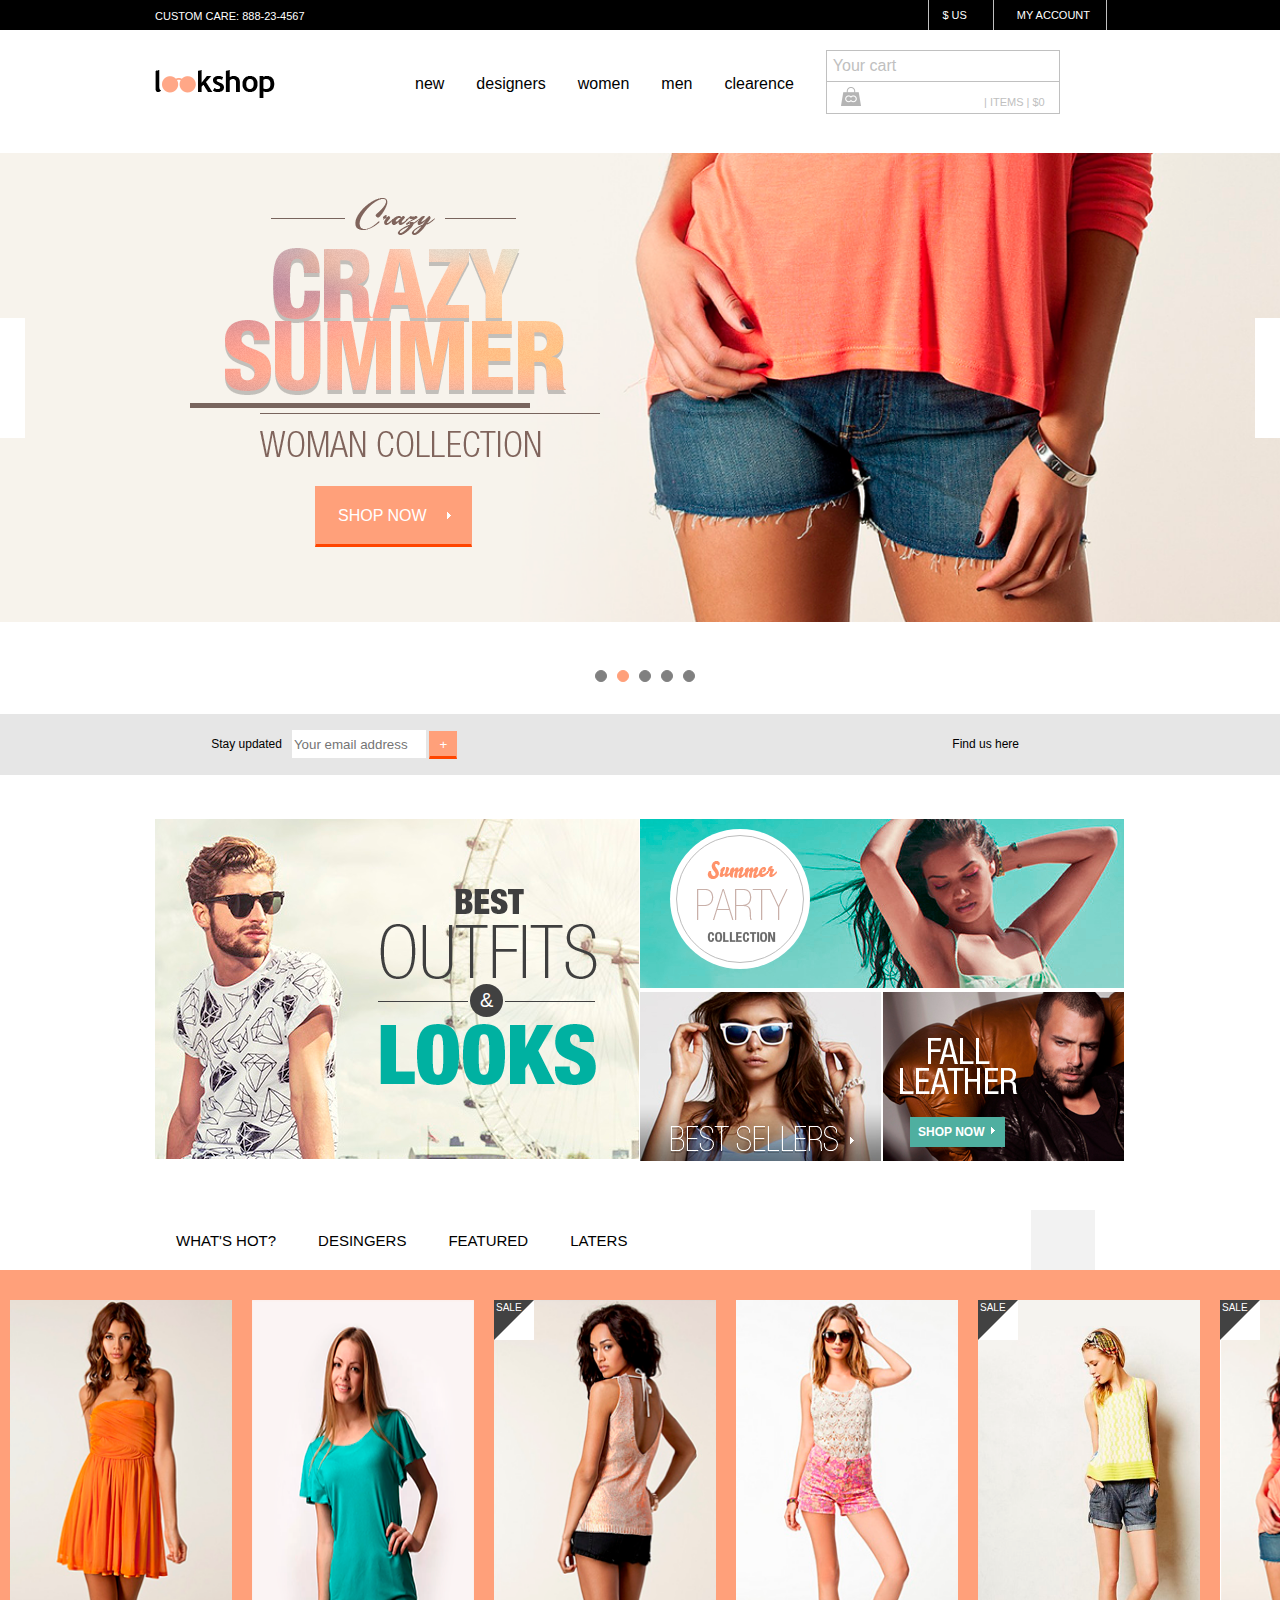
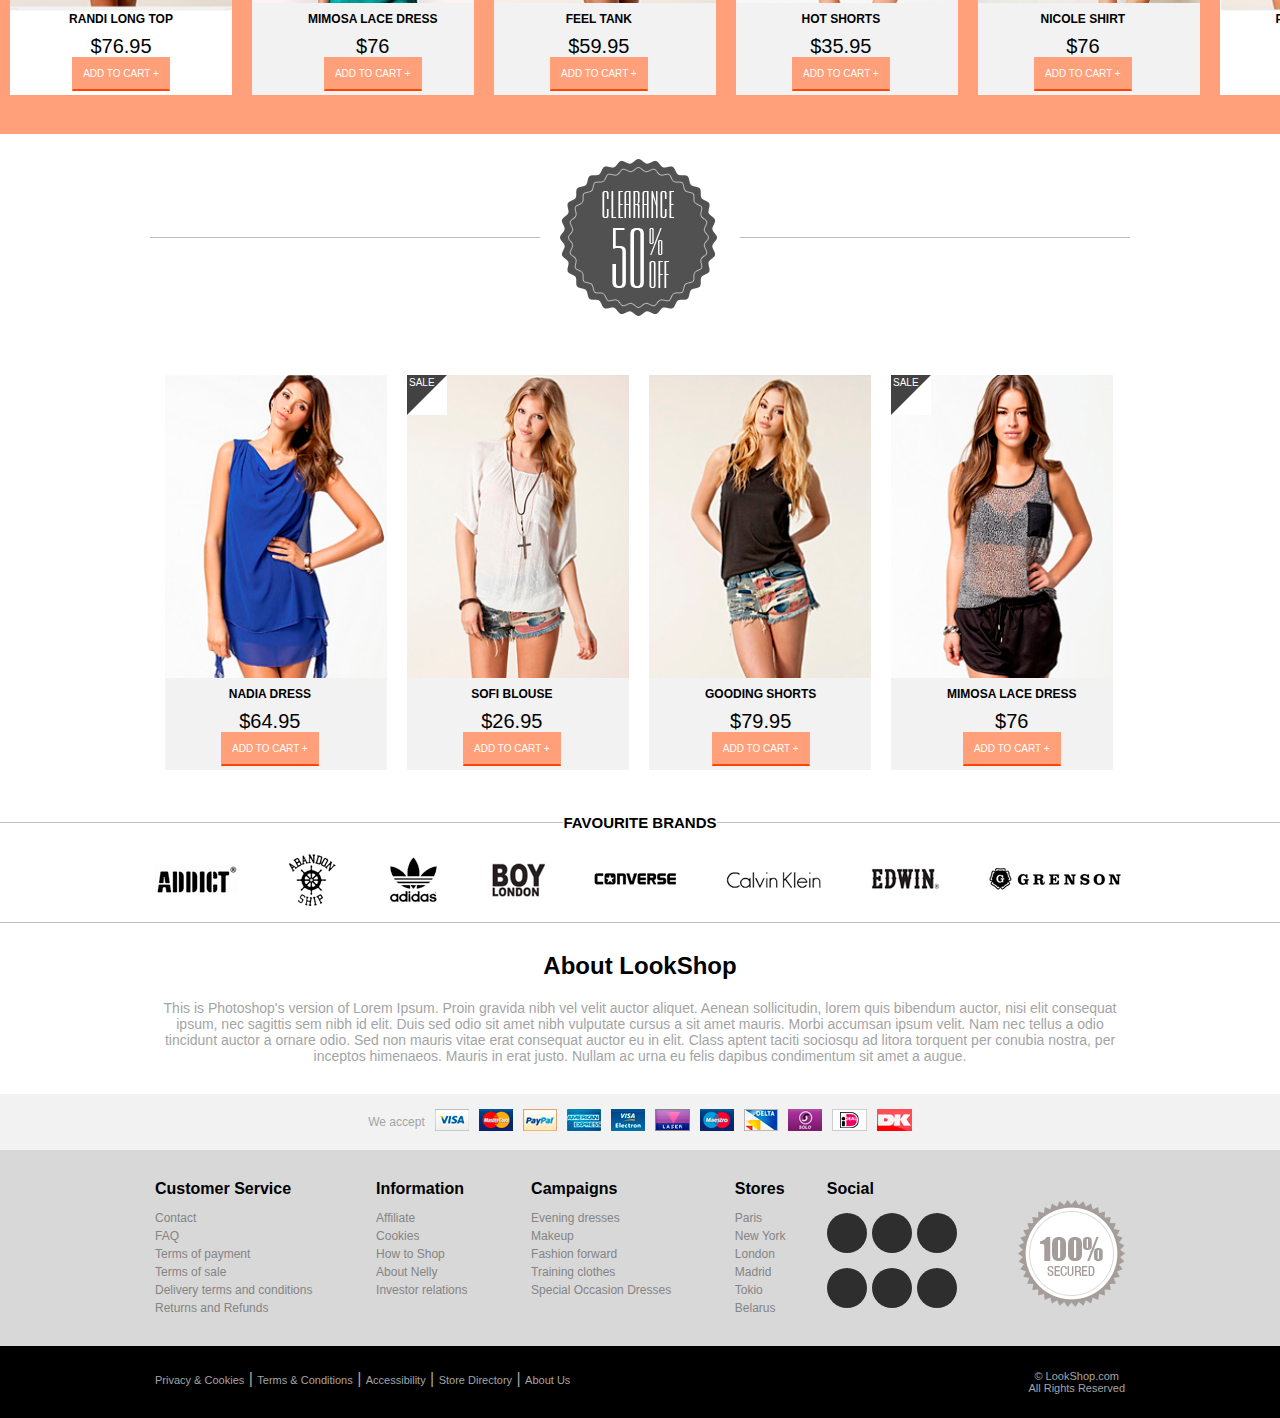
==== commit 0bae4def: "chenge img" ====
--- a/LookShop.html
+++ b/LookShop.html
@@ -116,7 +116,7 @@
         <h2><img src="icon/best.png"></h2>
         <h3><img src="icon/looks.png"></h3>
         <h1>&</h1>
-        <p><img src="../Shablon LookShop/icon/outfits.png"></p>
+        <p><img src="icon/outfits.png"></p>
         <div class="img">
           <h1></h1>
           <h4></h4>
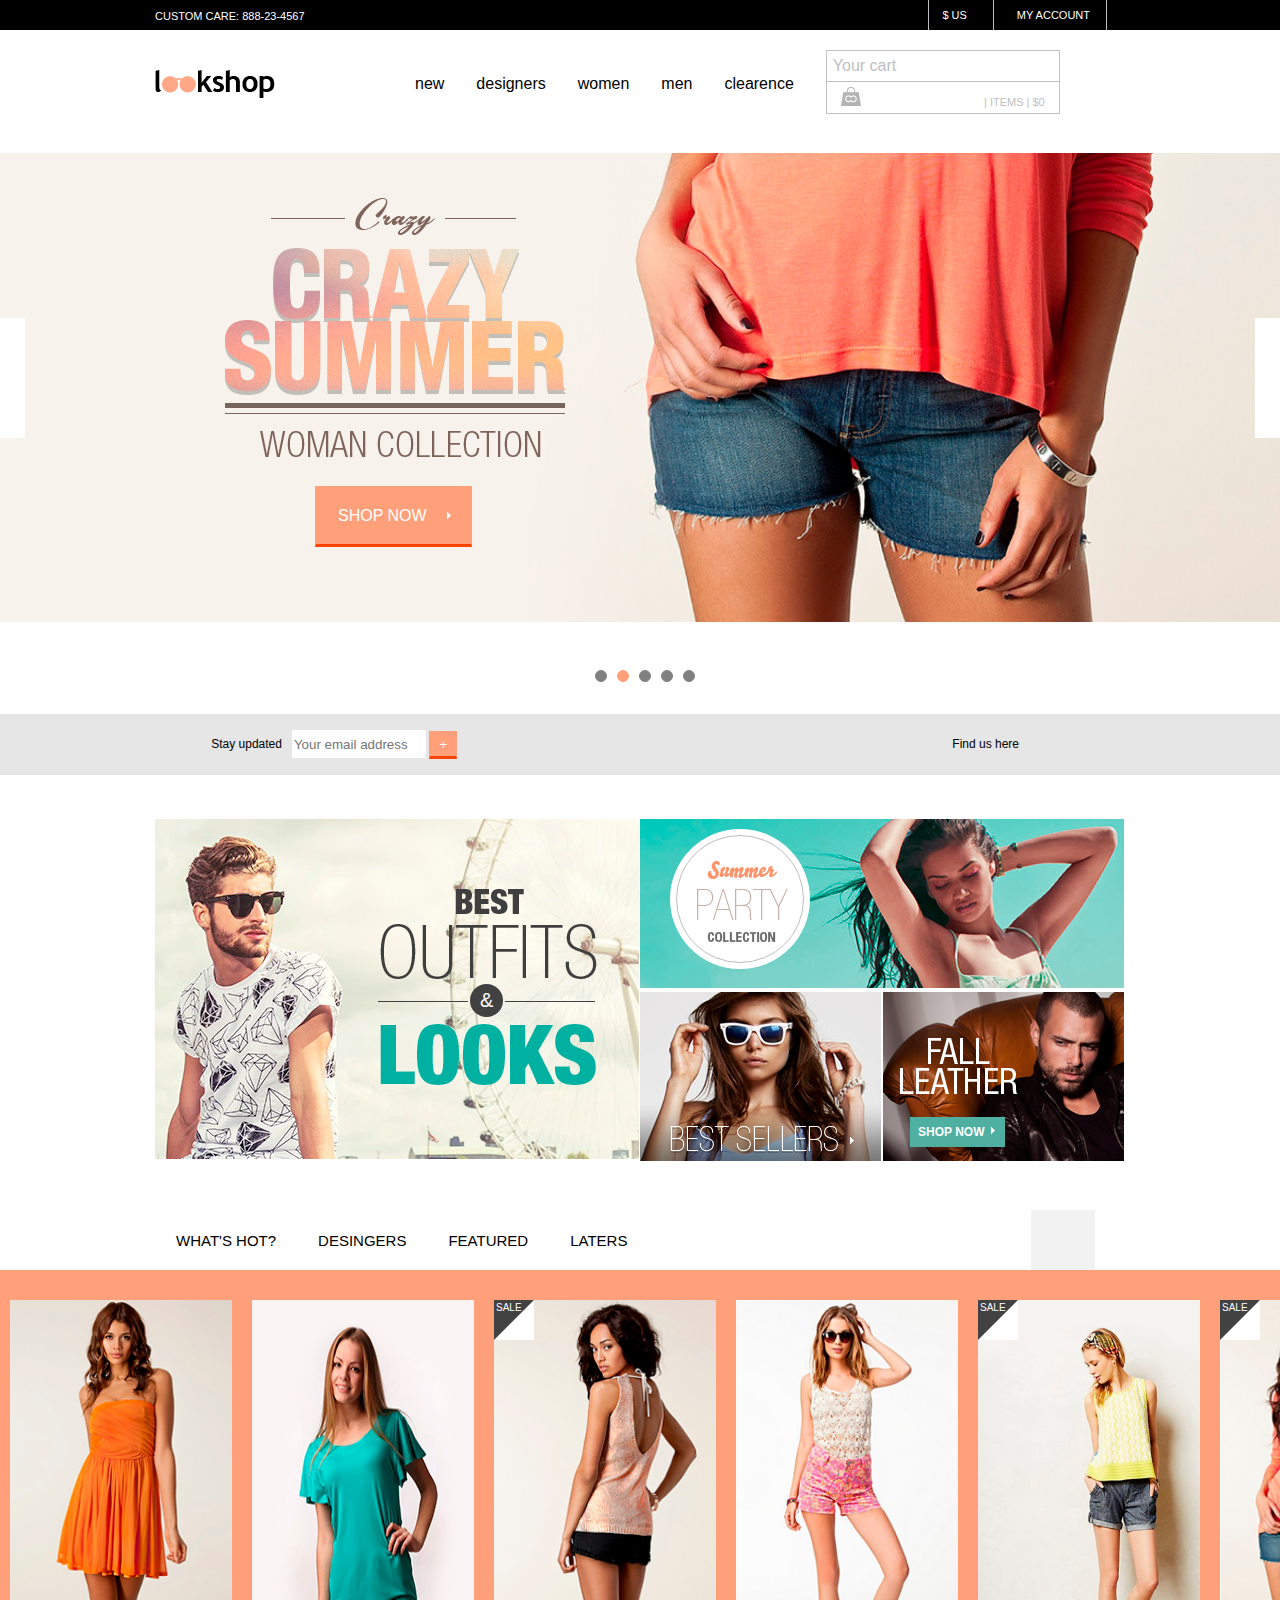
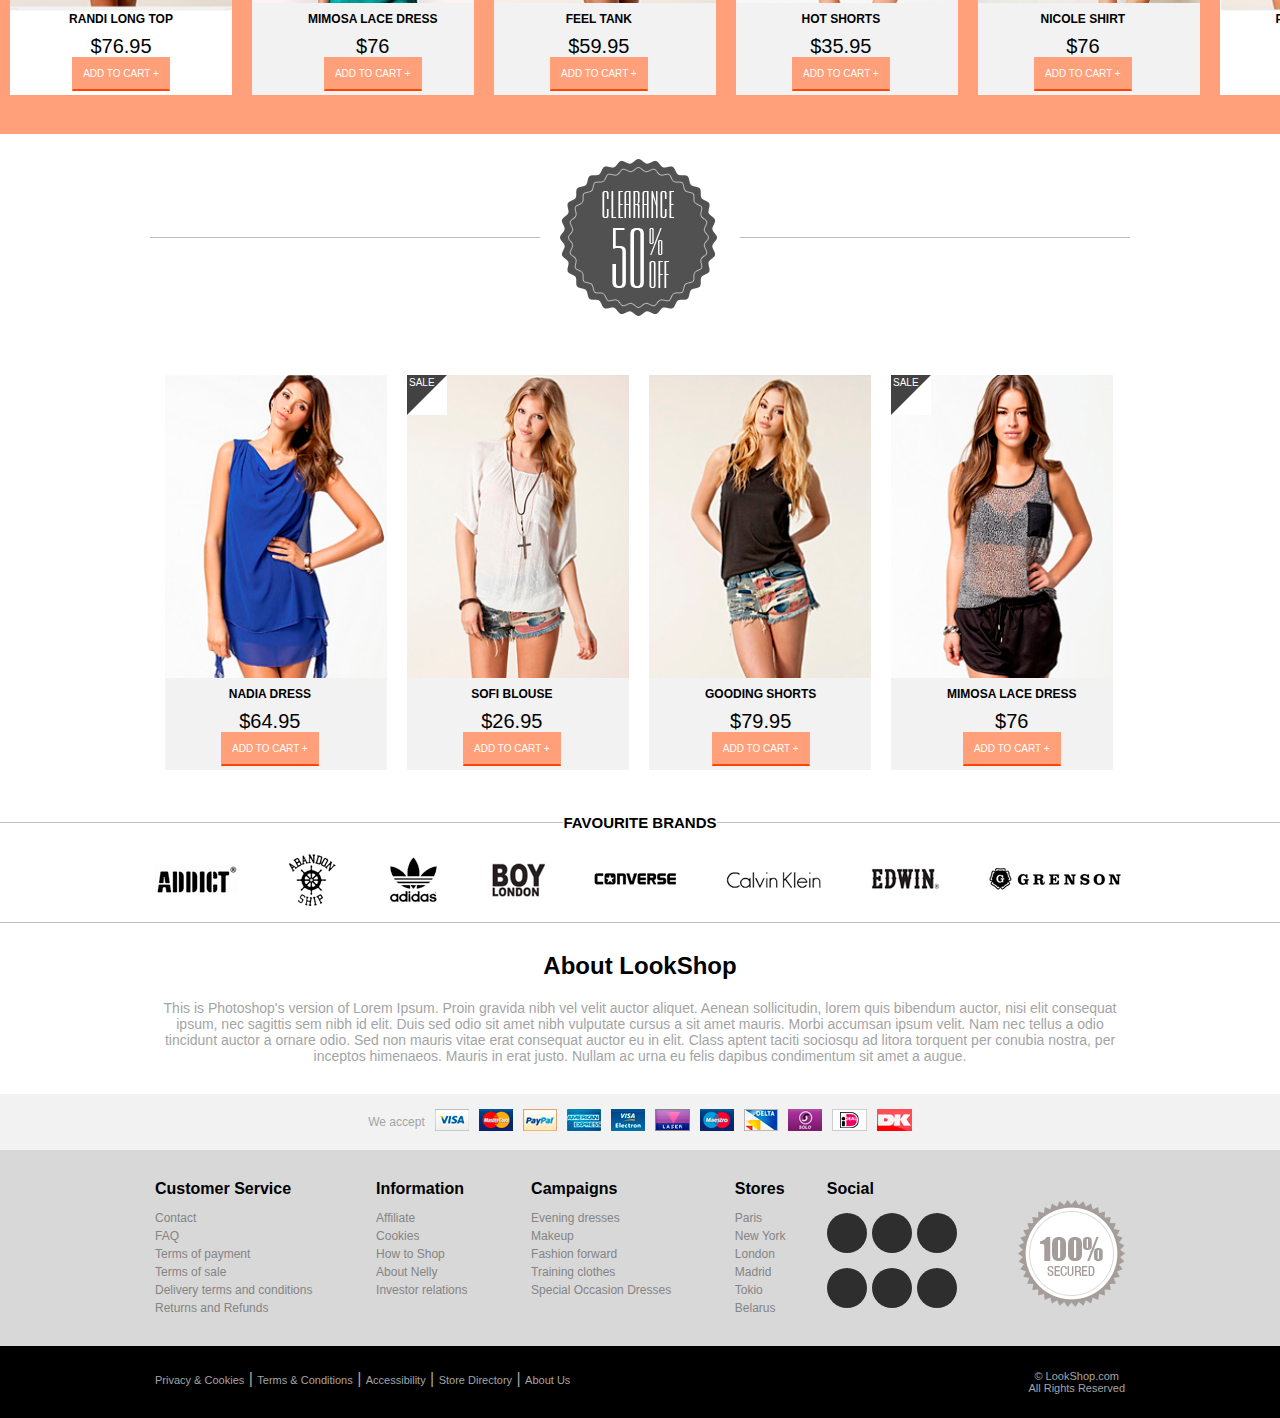
==== commit 2ff11e45: "chenge imgs" ====
--- a/LookShop.html
+++ b/LookShop.html
@@ -31,19 +31,19 @@
       <div class="container_nav">
         <div class="logo"></div>
         <div class="nav">
-          <a href="#">new</a><i class="fas fa-caret-down"></i>
+          <a href="#">new<i class="fas fa-caret-down"></i></a>
         </div>
         <div class="nav">
-          <a href="#">designers</a><i class="fas fa-caret-down"></i>
+          <a href="#">designers<i class="fas fa-caret-down"></i></a>
         </div>
         <div class="nav">
-          <a href="#">women</a><i class="fas fa-caret-down"></i>
+          <a href="#">women<i class="fas fa-caret-down"></i></a>
         </div>
         <div class="nav">
-          <a href="#">men</a><i class="fas fa-caret-down"></i>
+          <a href="#">men<i class="fas fa-caret-down"></i></a>
         </div>
         <div class="nav">
-          <a href="#">clearence</a><i class="fas fa-caret-down"></i>
+          <a href="#">clearence<i class="fas fa-caret-down"></i></a>
         </div>
         <div class="table">
           <table border="1" class="cart">
--- a/style/style.css
+++ b/style/style.css
@@ -28,9 +28,6 @@
 .menu a:hover{
     color: black;
     background: #C0C0C0;
-}
-.nav{
-    cursor: pointer;
 }
 .menu a{
     color: #fff;
@@ -83,9 +80,6 @@
 .nav>a{
     text-decoration: none;
     color: black;
-}
-.nav:hover{
-    color: #FFA07A;
 }
 .nav>a:hover{
     color: #FFA07A;
@@ -181,6 +175,9 @@
     position: absolute;
     padding: 60px 0 0 200px;
 }
+.line-1{
+    position: relative;
+}
 .line-1>p::before{
     content: "";
     position: absolute;
@@ -210,7 +207,7 @@
     position: absolute;
     background: #78645d;
     top: 265px;
-    right: 750px;
+    right: 560px;
     width: 340px;
     height: 5px;
 }
@@ -219,7 +216,6 @@
     position: absolute;
     background: #78645d;
     top: 275px;
-    left: 260px;
     width: 340px;
     height: 1px;
 }
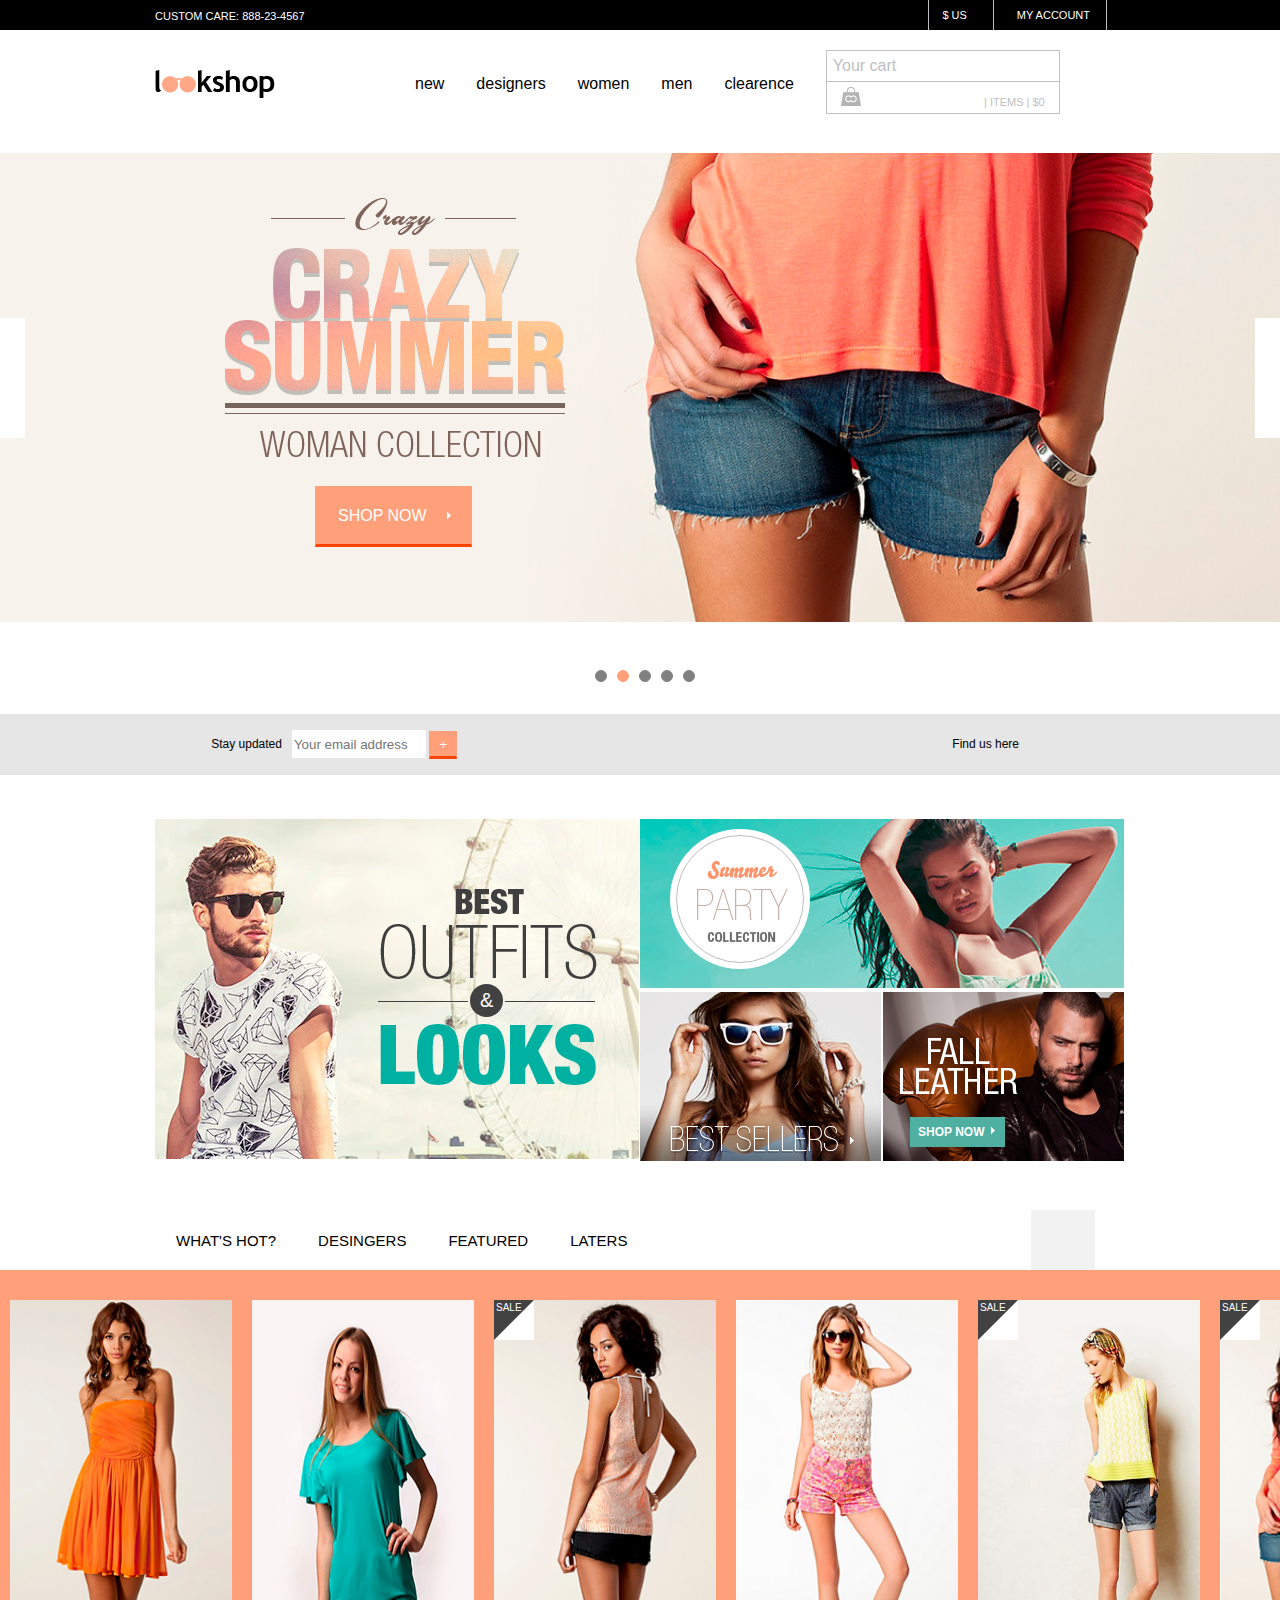
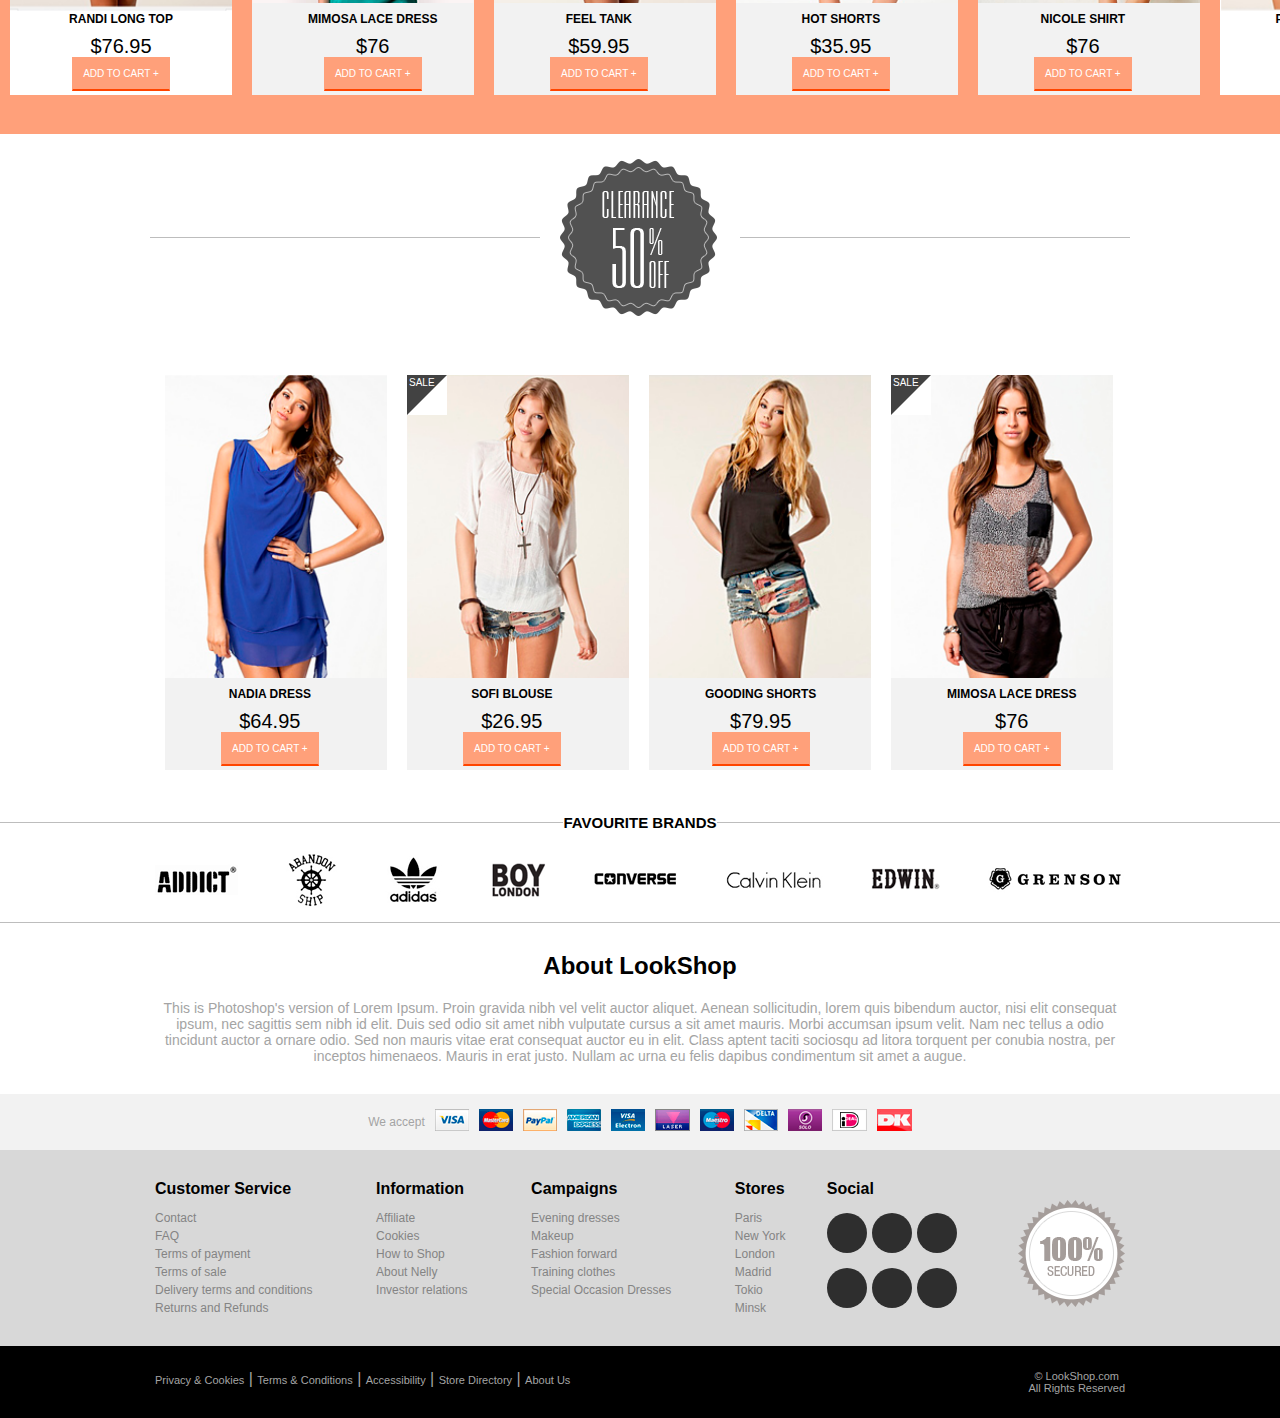
==== commit ab93986a: "chenge img" ====
--- a/LookShop.html
+++ b/LookShop.html
@@ -416,7 +416,7 @@
               <li><a href="#">London</a></li>
               <li><a href="#">Madrid</a></li>
               <li><a href="#">Tokio</a></li>
-              <li><a href="#">Belarus</a></li>
+              <li><a href="#">Minsk</a></li>
             </ul>
           </div>
         </div>
--- a/style/style.css
+++ b/style/style.css
@@ -718,6 +718,9 @@
     font-size: 12px;
     color: #848484;
 }
+.city-2>ul>li>a:hover{
+    color: #FFA07A;
+}
 ul{
     padding: 0;
     margin: 0;
@@ -747,6 +750,9 @@
     margin-top: 15px;
     display: flex;
     justify-content: space-between;
+}
+.social-3>a:hover{
+    color: #FFA07A;
 }
 .social-3 a + a{
     margin-left: 5px;
